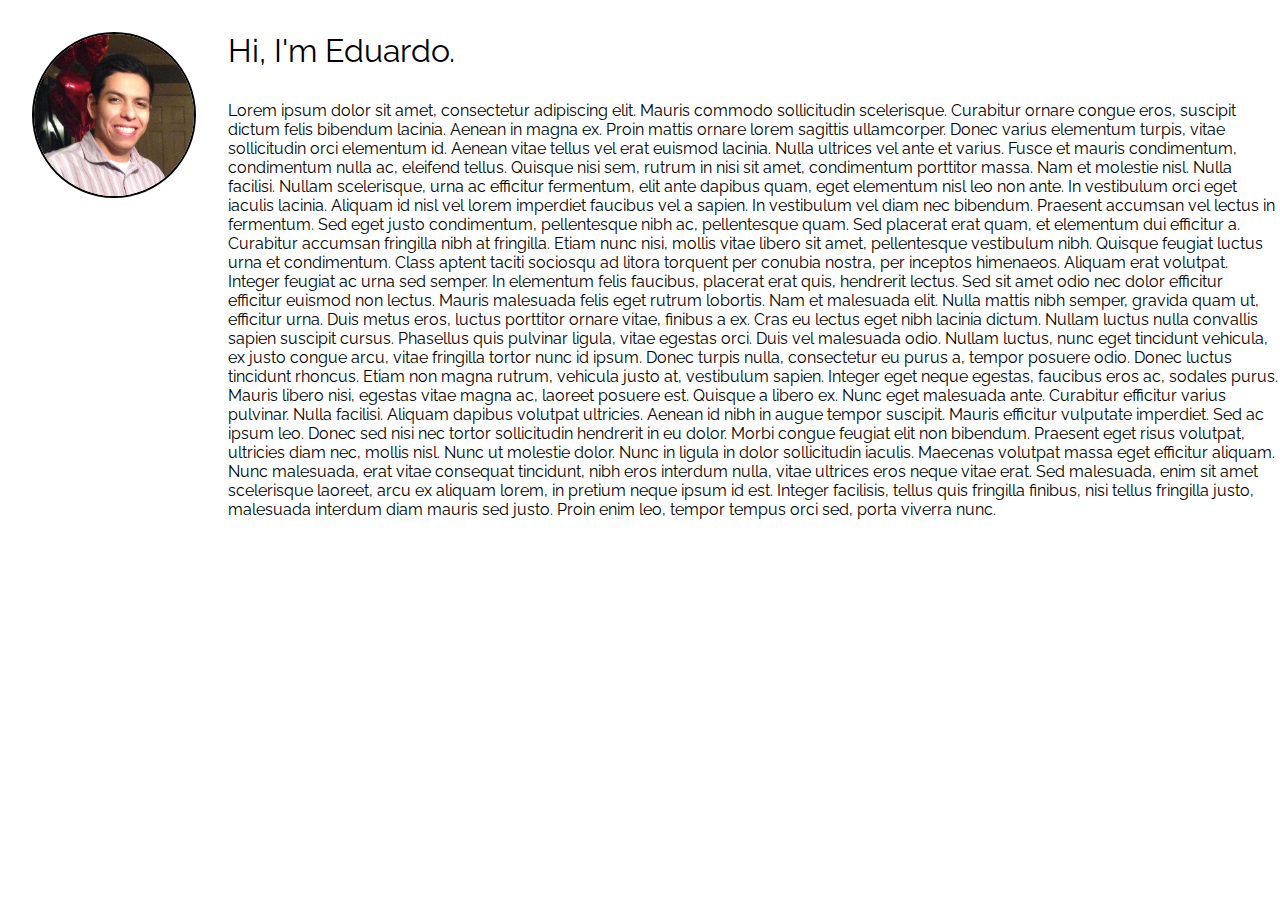
==== index.html @ 6f2fa5bb "Add fixed flexbox sidebar." ====
<!--
__/\\\\\\\\\\\\\\\___/\\\\\\\\\\\\______/\\\\\\\\\\\\___________/\\\\\______
 _\/\\\///////////___\/\\\////////\\\___\/\\\////////\\\_______/\\\///\\\____
  _\/\\\______________\/\\\______\//\\\__\/\\\______\//\\\____/\\\/__\///\\\__
   _\/\\\\\\\\\\\______\/\\\_______\/\\\__\/\\\_______\/\\\___/\\\______\//\\\_
    _\/\\\///////_______\/\\\_______\/\\\__\/\\\_______\/\\\__\/\\\_______\/\\\_
     _\/\\\______________\/\\\_______\/\\\__\/\\\_______\/\\\__\//\\\______/\\\__
      _\/\\\______________\/\\\_______/\\\___\/\\\_______/\\\____\///\\\__/\\\____
       _\/\\\\\\\\\\\\\\\__\/\\\\\\\\\\\\/____\/\\\\\\\\\\\\/_______\///\\\\\/_____
        _\///////////////___\////////////______\////////////___________\/////_______

heyo
-->
<!DOCTYPE html>
<html lang="en">
  <head>
    <meta charset="utf-8">
    <meta name="viewport" content="width=device-width, initial-scale=1">
    <meta name="description" content="This is Eduardo's personal site.">
    <meta name="keywords" content="preciado,jose,eduardo,ejpreciado,eduardojpreciado,eddo,personal,site,code">
    <meta name="author" content="Eduardo J. Preciado">

    <title>EJP</title>
    <link rel="shortcut icon" href="img/favicon.ico" type="image/x-icon">
    <link rel="icon" href="img/favicon.ico" type="image/x-icon">
    <link rel="stylesheet" href="style.css">
    <link href="https://fonts.googleapis.com/css?family=Raleway:400,300,600" rel="stylesheet" type="text/css">
  </head>
  <body>
    <div id="main-container">
      <div id="side-bar">
        <img id="ejp" alt="Eduardo Preciado" src="img/ejp.jpg">
      </div>
      <div id="content">
        <p id="welcome" class="text">Hi, I'm Eduardo.</p>

        <p id="info" class="text">
          Lorem ipsum dolor sit amet, consectetur adipiscing elit. Mauris commodo sollicitudin scelerisque. Curabitur ornare congue eros, suscipit dictum felis bibendum lacinia. Aenean in magna ex. Proin mattis ornare lorem sagittis ullamcorper. Donec varius elementum turpis, vitae sollicitudin orci elementum id. Aenean vitae tellus vel erat euismod lacinia. Nulla ultrices vel ante et varius. Fusce et mauris condimentum, condimentum nulla ac, eleifend tellus. Quisque nisi sem, rutrum in nisi sit amet, condimentum porttitor massa. Nam et molestie nisl. Nulla facilisi.

Nullam scelerisque, urna ac efficitur fermentum, elit ante dapibus quam, eget elementum nisl leo non ante. In vestibulum orci eget iaculis lacinia. Aliquam id nisl vel lorem imperdiet faucibus vel a sapien. In vestibulum vel diam nec bibendum. Praesent accumsan vel lectus in fermentum. Sed eget justo condimentum, pellentesque nibh ac, pellentesque quam. Sed placerat erat quam, et elementum dui efficitur a. Curabitur accumsan fringilla nibh at fringilla.

Etiam nunc nisi, mollis vitae libero sit amet, pellentesque vestibulum nibh. Quisque feugiat luctus urna et condimentum. Class aptent taciti sociosqu ad litora torquent per conubia nostra, per inceptos himenaeos. Aliquam erat volutpat. Integer feugiat ac urna sed semper. In elementum felis faucibus, placerat erat quis, hendrerit lectus. Sed sit amet odio nec dolor efficitur efficitur euismod non lectus. Mauris malesuada felis eget rutrum lobortis. Nam et malesuada elit. Nulla mattis nibh semper, gravida quam ut, efficitur urna. Duis metus eros, luctus porttitor ornare vitae, finibus a ex. Cras eu lectus eget nibh lacinia dictum. Nullam luctus nulla convallis sapien suscipit cursus. Phasellus quis pulvinar ligula, vitae egestas orci. Duis vel malesuada odio.

Nullam luctus, nunc eget tincidunt vehicula, ex justo congue arcu, vitae fringilla tortor nunc id ipsum. Donec turpis nulla, consectetur eu purus a, tempor posuere odio. Donec luctus tincidunt rhoncus. Etiam non magna rutrum, vehicula justo at, vestibulum sapien. Integer eget neque egestas, faucibus eros ac, sodales purus. Mauris libero nisi, egestas vitae magna ac, laoreet posuere est. Quisque a libero ex. Nunc eget malesuada ante. Curabitur efficitur varius pulvinar. Nulla facilisi. Aliquam dapibus volutpat ultricies. Aenean id nibh in augue tempor suscipit. Mauris efficitur vulputate imperdiet.

Sed ac ipsum leo. Donec sed nisi nec tortor sollicitudin hendrerit in eu dolor. Morbi congue feugiat elit non bibendum. Praesent eget risus volutpat, ultricies diam nec, mollis nisl. Nunc ut molestie dolor. Nunc in ligula in dolor sollicitudin iaculis. Maecenas volutpat massa eget efficitur aliquam. Nunc malesuada, erat vitae consequat tincidunt, nibh eros interdum nulla, vitae ultrices eros neque vitae erat. Sed malesuada, enim sit amet scelerisque laoreet, arcu ex aliquam lorem, in pretium neque ipsum id est. Integer facilisis, tellus quis fringilla finibus, nisi tellus fringilla justo, malesuada interdum diam mauris sed justo. Proin enim leo, tempor tempus orci sed, porta viverra nunc.
        </p>
      </div>
    </div>
  </body>
</html>
---- style.css ----
body {
  background-color: white;
  margin: 0;
}

.text {
  font-family: "Raleway", sans-serif;
}

#welcome {
  font-size: 2em;
}

#info {
  font-size: 1em;
}

#main-container {
  display: flex;
  height: 100vh;
}

#side-bar {
  margin: 2em;
}

#content {
  flex: 1 1 auto;
  overflow: auto;
}

#ejp {
  width: 10em;
  border-radius: 50%;
  border-style: solid;
  border-width: 2.5px;
}
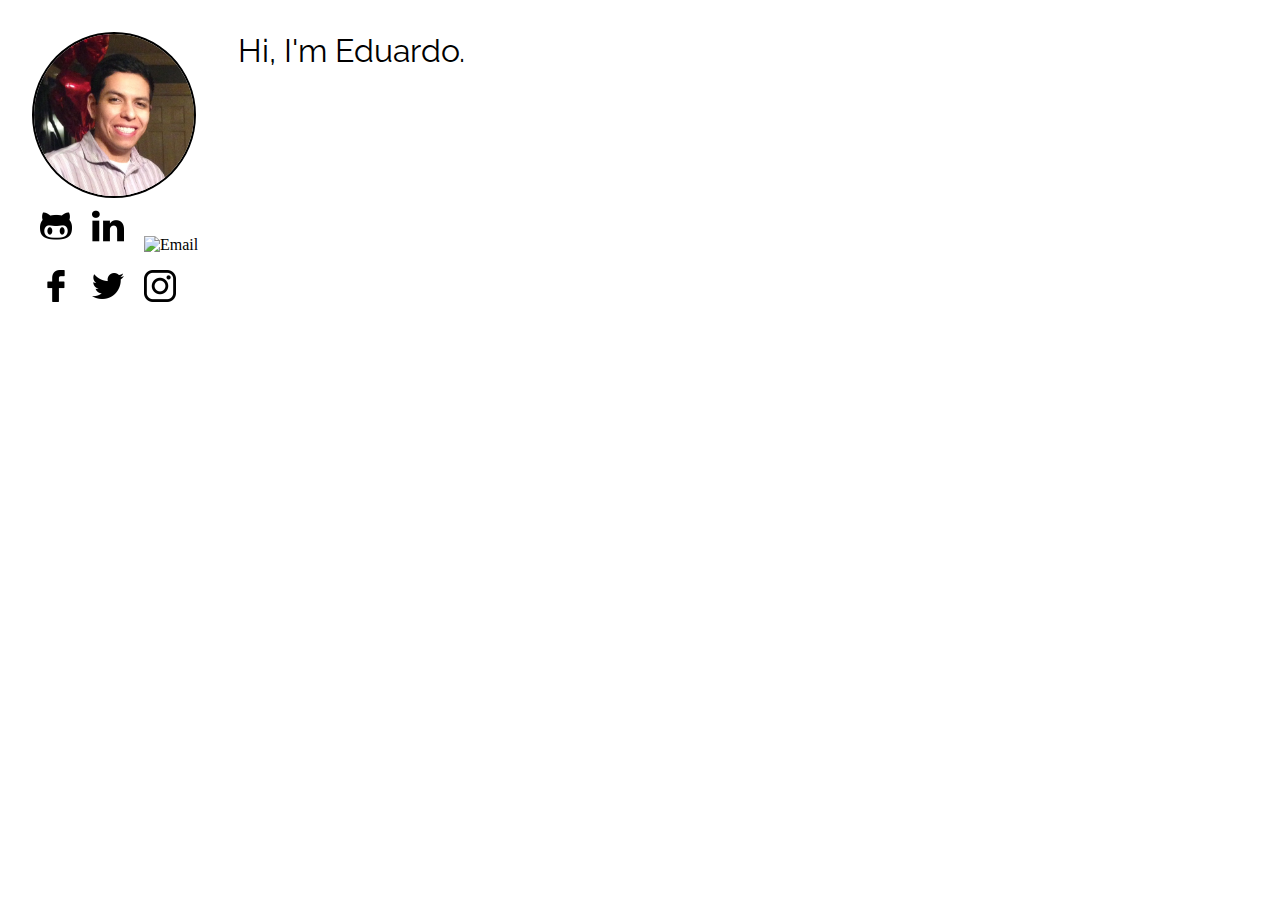
==== commit c7225391: "Add social media icons." ====
--- a/index.html
+++ b/index.html
@@ -30,20 +30,23 @@
     <div id="main-container">
       <div id="side-bar">
         <img id="ejp" alt="Eduardo Preciado" src="img/ejp.jpg">
+
+        <div id="icon-row">
+          <img class="icon" alt="Github" src="img/icon/gh.png">
+          <img class="icon" alt="LinkedIn" src="img/icon/li.png">
+          <img class="icon" alt="Email" src="img/icon/em.png">
+        </div>
+
+        <div id="icon-row">
+          <img class="icon" alt="Facebook" src="img/icon/fb.png">
+          <img class="icon" alt="Twitter" src="img/icon/tw.png">
+          <img class="icon" alt="Instagram" src="img/icon/ig.png">
+        </div>
       </div>
       <div id="content">
         <p id="welcome" class="text">Hi, I'm Eduardo.</p>
 
         <p id="info" class="text">
-          Lorem ipsum dolor sit amet, consectetur adipiscing elit. Mauris commodo sollicitudin scelerisque. Curabitur ornare congue eros, suscipit dictum felis bibendum lacinia. Aenean in magna ex. Proin mattis ornare lorem sagittis ullamcorper. Donec varius elementum turpis, vitae sollicitudin orci elementum id. Aenean vitae tellus vel erat euismod lacinia. Nulla ultrices vel ante et varius. Fusce et mauris condimentum, condimentum nulla ac, eleifend tellus. Quisque nisi sem, rutrum in nisi sit amet, condimentum porttitor massa. Nam et molestie nisl. Nulla facilisi.
-
-Nullam scelerisque, urna ac efficitur fermentum, elit ante dapibus quam, eget elementum nisl leo non ante. In vestibulum orci eget iaculis lacinia. Aliquam id nisl vel lorem imperdiet faucibus vel a sapien. In vestibulum vel diam nec bibendum. Praesent accumsan vel lectus in fermentum. Sed eget justo condimentum, pellentesque nibh ac, pellentesque quam. Sed placerat erat quam, et elementum dui efficitur a. Curabitur accumsan fringilla nibh at fringilla.
-
-Etiam nunc nisi, mollis vitae libero sit amet, pellentesque vestibulum nibh. Quisque feugiat luctus urna et condimentum. Class aptent taciti sociosqu ad litora torquent per conubia nostra, per inceptos himenaeos. Aliquam erat volutpat. Integer feugiat ac urna sed semper. In elementum felis faucibus, placerat erat quis, hendrerit lectus. Sed sit amet odio nec dolor efficitur efficitur euismod non lectus. Mauris malesuada felis eget rutrum lobortis. Nam et malesuada elit. Nulla mattis nibh semper, gravida quam ut, efficitur urna. Duis metus eros, luctus porttitor ornare vitae, finibus a ex. Cras eu lectus eget nibh lacinia dictum. Nullam luctus nulla convallis sapien suscipit cursus. Phasellus quis pulvinar ligula, vitae egestas orci. Duis vel malesuada odio.
-
-Nullam luctus, nunc eget tincidunt vehicula, ex justo congue arcu, vitae fringilla tortor nunc id ipsum. Donec turpis nulla, consectetur eu purus a, tempor posuere odio. Donec luctus tincidunt rhoncus. Etiam non magna rutrum, vehicula justo at, vestibulum sapien. Integer eget neque egestas, faucibus eros ac, sodales purus. Mauris libero nisi, egestas vitae magna ac, laoreet posuere est. Quisque a libero ex. Nunc eget malesuada ante. Curabitur efficitur varius pulvinar. Nulla facilisi. Aliquam dapibus volutpat ultricies. Aenean id nibh in augue tempor suscipit. Mauris efficitur vulputate imperdiet.
-
-Sed ac ipsum leo. Donec sed nisi nec tortor sollicitudin hendrerit in eu dolor. Morbi congue feugiat elit non bibendum. Praesent eget risus volutpat, ultricies diam nec, mollis nisl. Nunc ut molestie dolor. Nunc in ligula in dolor sollicitudin iaculis. Maecenas volutpat massa eget efficitur aliquam. Nunc malesuada, erat vitae consequat tincidunt, nibh eros interdum nulla, vitae ultrices eros neque vitae erat. Sed malesuada, enim sit amet scelerisque laoreet, arcu ex aliquam lorem, in pretium neque ipsum id est. Integer facilisis, tellus quis fringilla finibus, nisi tellus fringilla justo, malesuada interdum diam mauris sed justo. Proin enim leo, tempor tempus orci sed, porta viverra nunc.
         </p>
       </div>
     </div>
--- a/style.css
+++ b/style.css
@@ -35,3 +35,14 @@
   border-style: solid;
   border-width: 2.5px;
 } 
+
+.icon {
+  width: 2em;
+  margin: .5em;
+}
+
+#icon-row {
+  align-items: stretch;
+  flex-wrap: nowrap;
+  justify-content: space-between;
+}
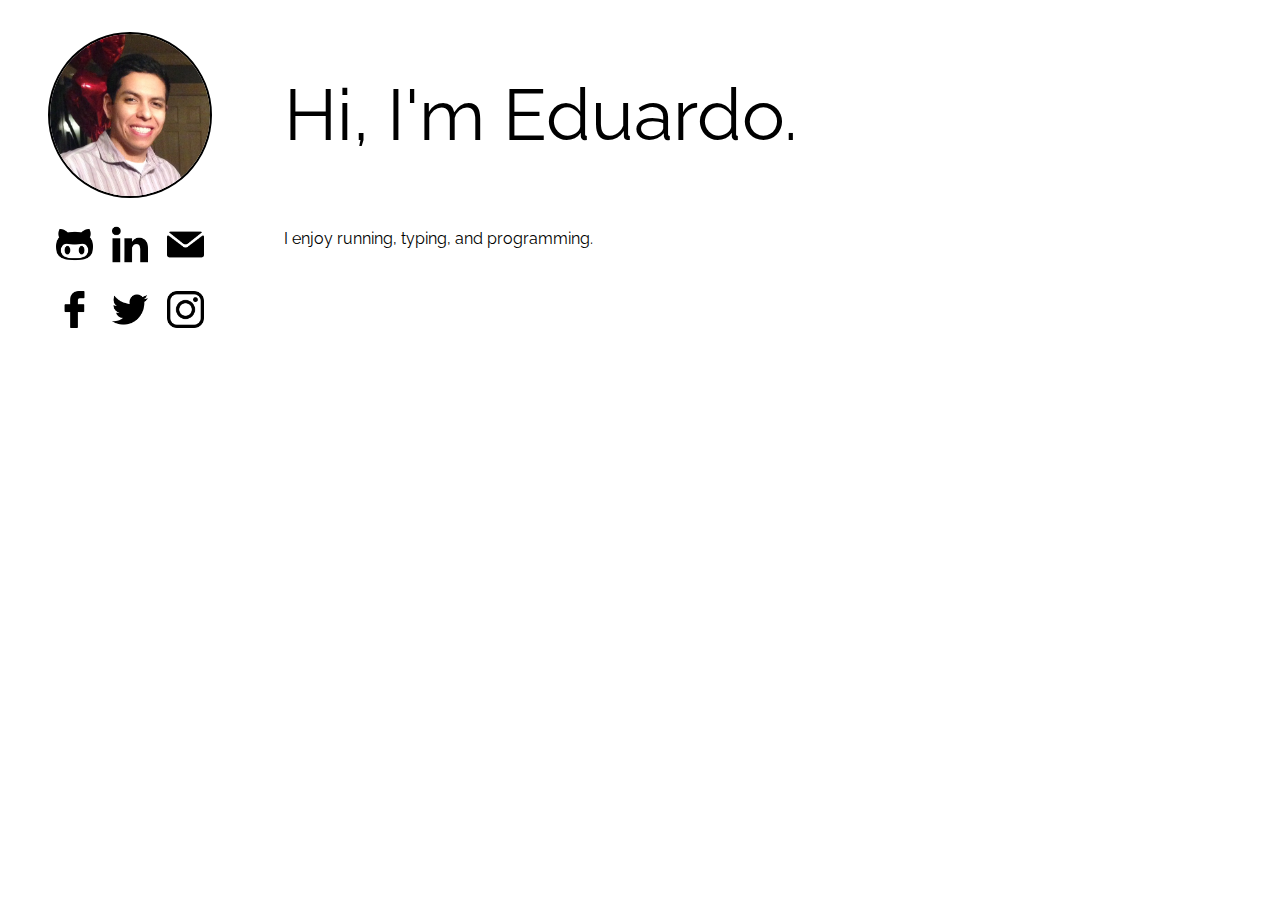
==== commit 5e5d6903: "Add links to icons." ====
--- a/index.html
+++ b/index.html
@@ -32,21 +32,22 @@
         <img id="ejp" alt="Eduardo Preciado" src="img/ejp.jpg">
 
         <div id="icon-row">
-          <img class="icon" alt="Github" src="img/icon/gh.png">
-          <img class="icon" alt="LinkedIn" src="img/icon/li.png">
-          <img class="icon" alt="Email" src="img/icon/em.png">
+          <a href="http://github.com/ejpreciado"><img class="icon" alt="Github" src="img/icon/gh.png"></a>
+          <a href="http://linkedin.com/in/ejpreciado"><img class="icon" alt="LinkedIn" src="img/icon/li.png"></a>
+          <a href="mailto:hi@ejpreciado.com"><img class="icon" alt="Email" src="img/icon/em.png"></a>
         </div>
 
         <div id="icon-row">
-          <img class="icon" alt="Facebook" src="img/icon/fb.png">
-          <img class="icon" alt="Twitter" src="img/icon/tw.png">
-          <img class="icon" alt="Instagram" src="img/icon/ig.png">
+          <a href="http://facebook.com/ejpreciado"><img class="icon" alt="Facebook" src="img/icon/fb.png"></a>
+          <a href="http://twitter.com/ejpreciado"><img class="icon" alt="Twitter" src="img/icon/tw.png"></a>
+          <a href="http://instagram.com/ejpreciado"><img class="icon" alt="Instagram" src="img/icon/ig.png"></a>
         </div>
       </div>
       <div id="content">
         <p id="welcome" class="text">Hi, I'm Eduardo.</p>
 
         <p id="info" class="text">
+          I enjoy running, typing, and programming. 
         </p>
       </div>
     </div>
--- a/style.css
+++ b/style.css
@@ -8,7 +8,7 @@
 }
 
 #welcome {
-  font-size: 2em;
+  font-size: 4.5em;
 }
 
 #info {
@@ -21,12 +21,13 @@
 }
 
 #side-bar {
-  margin: 2em;
+  margin: 2em 3em 2em;
 }
 
 #content {
   flex: 1 1 auto;
   overflow: auto;
+  margin-left: 1.5em;
 }
 
 #ejp {
@@ -34,15 +35,16 @@
   border-radius: 50%;
   border-style: solid;
   border-width: 2.5px;
+  margin-bottom: 1em;
 } 
 
 .icon {
-  width: 2em;
-  margin: .5em;
+  max-width: 2.3em;
+  margin: .5em .5em 1em;
 }
 
 #icon-row {
-  align-items: stretch;
-  flex-wrap: nowrap;
+  display: flex;
+  align-items: center;
   justify-content: space-between;
 }
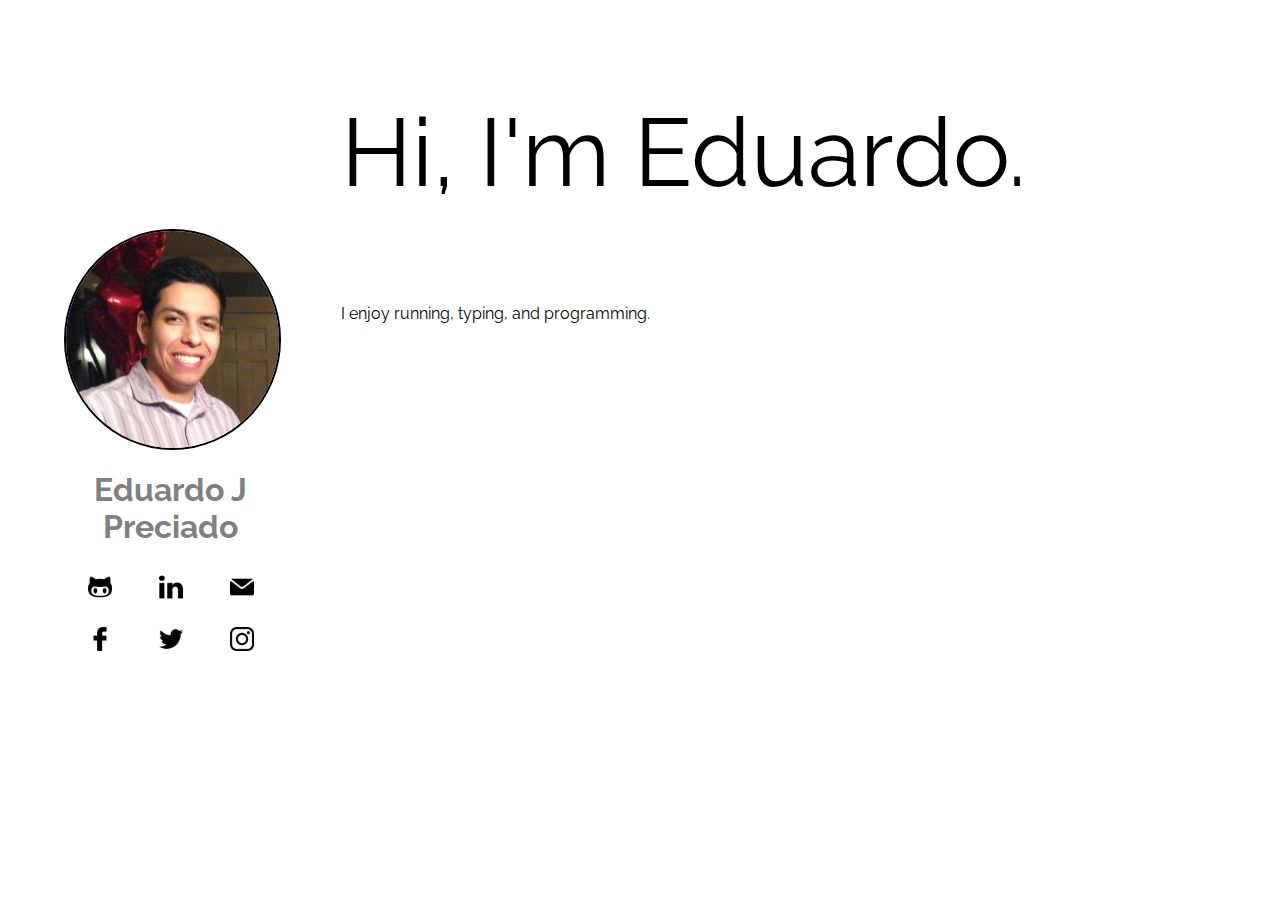
==== commit 1597a9ca: "Update side-bar styling" ====
--- a/index.html
+++ b/index.html
@@ -27,10 +27,14 @@
     <link href="https://fonts.googleapis.com/css?family=Raleway:400,300,600" rel="stylesheet" type="text/css">
   </head>
   <body>
-    <div id="main-container">
-      <div id="side-bar">
+    <div id="page-container">
+      <div id="profile">
         <img id="ejp" alt="Eduardo Preciado" src="img/ejp.jpg">
-
+        
+        <h1 id="name">
+          Eduardo J Preciado
+        </h1>
+        
         <div id="icon-row">
           <a href="http://github.com/ejpreciado"><img class="icon" alt="Github" src="img/icon/gh.png"></a>
           <a href="http://linkedin.com/in/ejpreciado"><img class="icon" alt="LinkedIn" src="img/icon/li.png"></a>
@@ -44,9 +48,9 @@
         </div>
       </div>
       <div id="content">
-        <p id="welcome" class="text">Hi, I'm Eduardo.</p>
+        <p id="welcome">Hi, I'm Eduardo.</p>
 
-        <p id="info" class="text">
+        <p id="info">
           I enjoy running, typing, and programming. 
         </p>
       </div>
--- a/style.css
+++ b/style.css
@@ -1,50 +1,86 @@
-body {
-  background-color: white;
+/* general */
+html, body {
+  height: 100%;
+  width: 100%;
   margin: 0;
+  padding: 0;
+  font-family: 'Raleway', sans-serif;
 }
 
-.text {
-  font-family: "Raleway", sans-serif;
+#page-container {
+  display: flex;
+  height: 100%;
+  width: 100%;
+  padding-bottom: 0%;
+  margin-bottom: 0%;
 }
 
-#welcome {
-  font-size: 4.5em;
+a {
+  text-decoration: underline;
+  cursor: pointer;
+  cursor: hand;
 }
 
-#info {
-  font-size: 1em;
+/* profile */
+#profile {
+  display: flex;
+  flex-direction: column;
+  justify-content: center;
+  height: 100%;
+  max-width: 16.67%;
+  text-align: center;
+  margin: 0em 4em 0em;
 }
 
-#main-container {
-  display: flex;
-  height: 100vh;
-}
-
-#side-bar {
-  margin: 2em 3em 2em;
-}
-
-#content {
-  flex: 1 1 auto;
-  overflow: auto;
-  margin-left: 1.5em;
+#name {
+  color: gray;
 }
 
 #ejp {
-  width: 10em;
+  width: 100%;
   border-radius: 50%;
   border-style: solid;
   border-width: 2.5px;
-  margin-bottom: 1em;
 } 
-
-.icon {
-  max-width: 2.3em;
-  margin: .5em .5em 1em;
-}
 
 #icon-row {
   display: flex;
   align-items: center;
-  justify-content: space-between;
+  justify-content: space-around;
 }
+
+.icon {
+  max-width: 1.5em;
+  margin: .5em .5em 1em;
+}
+
+/* information */
+#content {
+  height: 100%;
+  flex: 1 1 auto;
+  overflow: auto;
+}
+
+#welcome {
+  font-size: 6em;
+}
+
+@media (max-width:600px) {
+  #page-container {
+    flex-wrap: wrap;
+  }
+
+  #profile {
+    width: 100%;
+    height: initial;
+  }
+
+  #ejp {
+    margin: auto;
+    width: 100%;
+  }
+
+  .icon {
+    width: auto;
+  }
+}
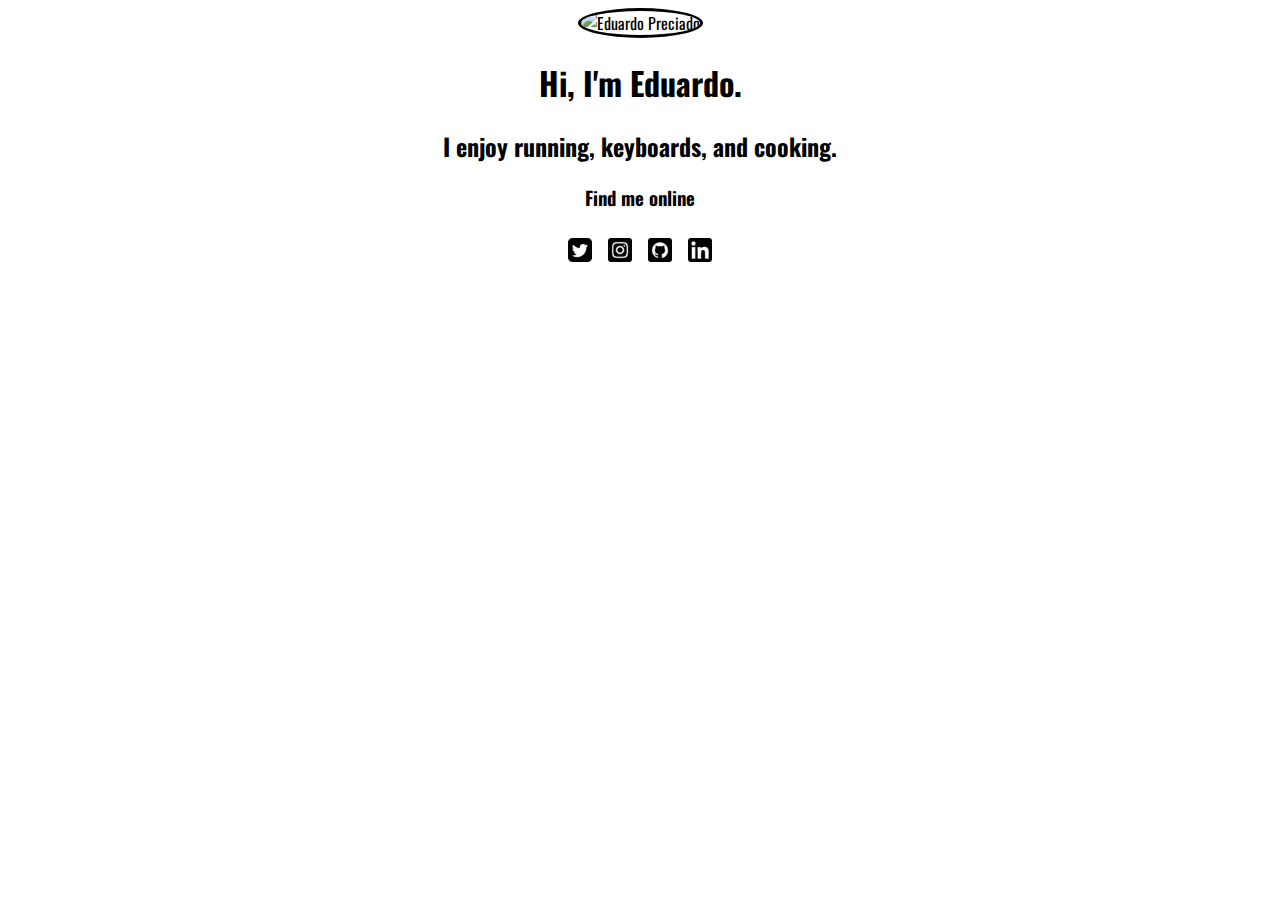
==== commit a98b6749: "Update copy and info on index page" ====
--- a/index.html
+++ b/index.html
@@ -13,47 +13,63 @@
 -->
 <!DOCTYPE html>
 <html lang="en">
-  <head>
-    <meta charset="utf-8">
-    <meta name="viewport" content="width=device-width, initial-scale=1">
-    <meta name="description" content="This is Eduardo's personal site.">
-    <meta name="keywords" content="preciado,jose,eduardo,ejpreciado,eduardojpreciado,eddo,personal,site,code">
-    <meta name="author" content="Eduardo J. Preciado">
 
-    <title>EJP</title>
-    <link rel="shortcut icon" href="img/favicon.ico" type="image/x-icon">
-    <link rel="icon" href="img/favicon.ico" type="image/x-icon">
-    <link rel="stylesheet" href="style.css">
-    <link href="https://fonts.googleapis.com/css?family=Raleway:400,300,600" rel="stylesheet" type="text/css">
-  </head>
-  <body>
-    <div id="page-container">
-      <div id="profile">
-        <img id="ejp" alt="Eduardo Preciado" src="img/ejp.jpg">
-        
-        <h1 id="name">
-          Eduardo J Preciado
-        </h1>
-        
-        <div id="icon-row">
-          <a href="http://github.com/ejpreciado"><img class="icon" alt="Github" src="img/icon/gh.png"></a>
-          <a href="http://linkedin.com/in/ejpreciado"><img class="icon" alt="LinkedIn" src="img/icon/li.png"></a>
-          <a href="mailto:hi@ejpreciado.com"><img class="icon" alt="Email" src="img/icon/em.png"></a>
-        </div>
+<head>
+  <meta charset="utf-8" />
+  <meta name="viewport" content="width=device-width, initial-scale=1" />
+  <meta name="description" content="This is Eduardo's personal site." />
+  <meta name="keywords" content="preciado,jose,eduardo,ejpreciado,eduardojpreciado,eddo,personal,site,code" />
+  <meta name="author" content="Eduardo J. Preciado" />
 
-        <div id="icon-row">
-          <a href="http://facebook.com/ejpreciado"><img class="icon" alt="Facebook" src="img/icon/fb.png"></a>
-          <a href="http://twitter.com/ejpreciado"><img class="icon" alt="Twitter" src="img/icon/tw.png"></a>
-          <a href="http://instagram.com/ejpreciado"><img class="icon" alt="Instagram" src="img/icon/ig.png"></a>
-        </div>
+  <title>EJP</title>
+  <link rel="shortcut icon" href="img/favicon.ico" type="image/x-icon" />
+  <link rel="icon" href="img/favicon.ico" type="image/x-icon" />
+  <link rel="stylesheet" href="style.css" />
+  <link rel="preconnect" href="https://fonts.googleapis.com" />
+  <link rel="preconnect" href="https://fonts.gstatic.com" crossorigin />
+  <link href="https://fonts.googleapis.com/css2?family=Oswald:wght@300&display=swap" rel="stylesheet" />
+</head>
+
+<body>
+  <div id="page-container">
+    <div id="content">
+      <img id="ejp" alt="Eduardo Preciado" src="img/ejp.png">
+
+      <div id="welcome">
+        <h1>Hi, I'm Eduardo.</h1>
       </div>
-      <div id="content">
-        <p id="welcome">Hi, I'm Eduardo.</p>
 
-        <p id="info">
-          I enjoy running, typing, and programming. 
-        </p>
+      <div id="info">
+        <h2>I enjoy running, keyboards, and cooking.</h2>
+      </div>
+
+      <div id="social">
+        <h3>Find me online</h3>
+        <ul id="icons">
+          <li>
+            <a href="https://twitter.com/ejpreciado">
+              <img class="icon" alt="Twitter" src="img/icon/twitter.png" />
+            </a>
+          </li>
+          <li>
+            <a href="https://instagram.com/ejpreciado">
+              <img class="icon" alt="Instagram" src="img/icon/instagram.png" />
+            </a>
+          </li>
+          <li>
+            <a href="https://github.com/ejpreciado">
+              <img class="icon" alt="Github" src="img/icon/github.png" />
+            </a>
+          </li>
+          <li>
+            <a href="https://linkedin.com/in/ejpreciado">
+              <img class="icon" alt="Linkedin" src="img/icon/linkedin.png" />
+            </a>
+          </li>
+        </ul>
       </div>
     </div>
-  </body>
-</html>
+  </div>
+</body>
+
+</html>--- a/style.css
+++ b/style.css
@@ -1,52 +1,20 @@
 /* general */
-html, body {
-  height: 100%;
-  width: 100%;
-  margin: 0;
-  padding: 0;
-  font-family: 'Raleway', sans-serif;
-}
-
 #page-container {
   display: flex;
   height: 100%;
   width: 100%;
-  padding-bottom: 0%;
-  margin-bottom: 0%;
+  font-family: 'Oswald', sans-serif;
+  text-align: center;
+  justify-content: center;
 }
 
-a {
-  text-decoration: underline;
-  cursor: pointer;
-  cursor: hand;
-}
-
-/* profile */
-#profile {
+#icons {
+  list-style: none;
   display: flex;
-  flex-direction: column;
+  flex-direction: row;
   justify-content: center;
-  height: 100%;
-  max-width: 16.67%;
-  text-align: center;
-  margin: 0em 4em 0em;
-}
-
-#name {
-  color: gray;
-}
-
-#ejp {
-  width: 100%;
-  border-radius: 50%;
-  border-style: solid;
-  border-width: 2.5px;
-} 
-
-#icon-row {
-  display: flex;
-  align-items: center;
-  justify-content: space-around;
+  margin: 0;
+  padding: 0;
 }
 
 .icon {
@@ -54,33 +22,7 @@
   margin: .5em .5em 1em;
 }
 
-/* information */
-#content {
-  height: 100%;
-  flex: 1 1 auto;
-  overflow: auto;
+#ejp {
+  border-radius: 50%;
+  border-style: solid;
 }
-
-#welcome {
-  font-size: 6em;
-}
-
-@media (max-width:600px) {
-  #page-container {
-    flex-wrap: wrap;
-  }
-
-  #profile {
-    width: 100%;
-    height: initial;
-  }
-
-  #ejp {
-    margin: auto;
-    width: 100%;
-  }
-
-  .icon {
-    width: auto;
-  }
-}
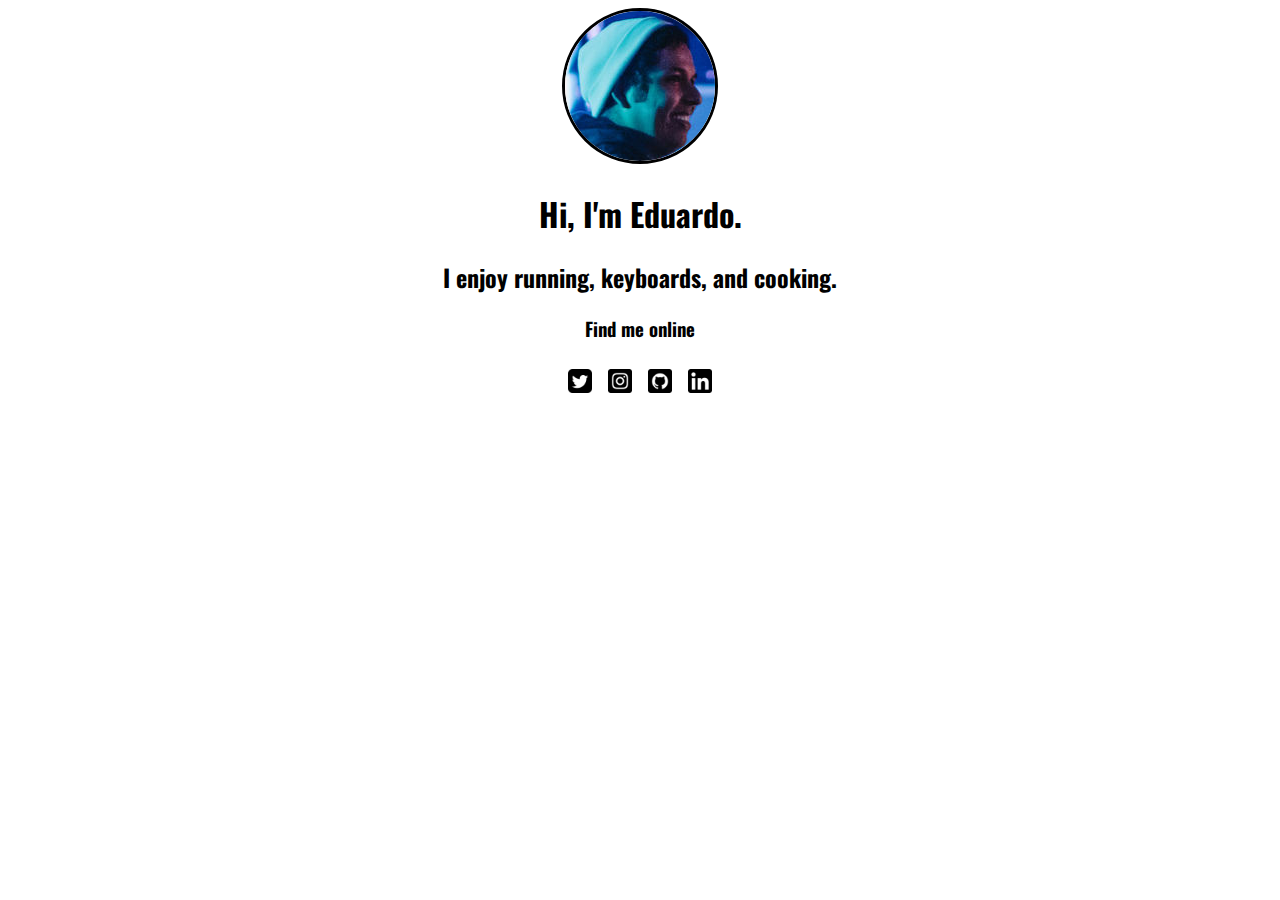
==== commit 6a189e4d: "Fix prettier formatting" ====
--- a/index.html
+++ b/index.html
@@ -13,63 +13,71 @@
 -->
 <!DOCTYPE html>
 <html lang="en">
+  <head>
+    <meta charset="utf-8" />
+    <meta name="viewport" content="width=device-width, initial-scale=1" />
+    <meta name="description" content="This is Eduardo's personal site." />
+    <meta
+      name="keywords"
+      content="preciado,jose,eduardo,ejpreciado,eduardojpreciado,eddo,personal,site,code"
+    />
+    <meta name="author" content="Eduardo J. Preciado" />
 
-<head>
-  <meta charset="utf-8" />
-  <meta name="viewport" content="width=device-width, initial-scale=1" />
-  <meta name="description" content="This is Eduardo's personal site." />
-  <meta name="keywords" content="preciado,jose,eduardo,ejpreciado,eduardojpreciado,eddo,personal,site,code" />
-  <meta name="author" content="Eduardo J. Preciado" />
+    <title>EJP</title>
+    <link rel="shortcut icon" href="img/favicon.ico" type="image/x-icon" />
+    <link rel="icon" href="img/favicon.ico" type="image/x-icon" />
+    <link rel="stylesheet" href="style.css" />
+    <link rel="preconnect" href="https://fonts.googleapis.com" />
+    <link rel="preconnect" href="https://fonts.gstatic.com" crossorigin />
+    <link
+      href="https://fonts.googleapis.com/css2?family=Oswald:wght@300&display=swap"
+      rel="stylesheet"
+    />
+  </head>
 
-  <title>EJP</title>
-  <link rel="shortcut icon" href="img/favicon.ico" type="image/x-icon" />
-  <link rel="icon" href="img/favicon.ico" type="image/x-icon" />
-  <link rel="stylesheet" href="style.css" />
-  <link rel="preconnect" href="https://fonts.googleapis.com" />
-  <link rel="preconnect" href="https://fonts.gstatic.com" crossorigin />
-  <link href="https://fonts.googleapis.com/css2?family=Oswald:wght@300&display=swap" rel="stylesheet" />
-</head>
+  <body>
+    <div id="page-container">
+      <div id="content">
+        <img id="ejp" alt="Eduardo Preciado" src="img/ejp.png" />
 
-<body>
-  <div id="page-container">
-    <div id="content">
-      <img id="ejp" alt="Eduardo Preciado" src="img/ejp.png">
+        <div id="welcome">
+          <h1>Hi, I'm Eduardo.</h1>
+        </div>
 
-      <div id="welcome">
-        <h1>Hi, I'm Eduardo.</h1>
-      </div>
+        <div id="info">
+          <h2>I enjoy running, keyboards, and cooking.</h2>
+        </div>
 
-      <div id="info">
-        <h2>I enjoy running, keyboards, and cooking.</h2>
-      </div>
-
-      <div id="social">
-        <h3>Find me online</h3>
-        <ul id="icons">
-          <li>
-            <a href="https://twitter.com/ejpreciado">
-              <img class="icon" alt="Twitter" src="img/icon/twitter.png" />
-            </a>
-          </li>
-          <li>
-            <a href="https://instagram.com/ejpreciado">
-              <img class="icon" alt="Instagram" src="img/icon/instagram.png" />
-            </a>
-          </li>
-          <li>
-            <a href="https://github.com/ejpreciado">
-              <img class="icon" alt="Github" src="img/icon/github.png" />
-            </a>
-          </li>
-          <li>
-            <a href="https://linkedin.com/in/ejpreciado">
-              <img class="icon" alt="Linkedin" src="img/icon/linkedin.png" />
-            </a>
-          </li>
-        </ul>
+        <div id="social">
+          <h3>Find me online</h3>
+          <ul id="icons">
+            <li>
+              <a href="https://twitter.com/ejpreciado">
+                <img class="icon" alt="Twitter" src="img/icon/twitter.png" />
+              </a>
+            </li>
+            <li>
+              <a href="https://instagram.com/ejpreciado">
+                <img
+                  class="icon"
+                  alt="Instagram"
+                  src="img/icon/instagram.png"
+                />
+              </a>
+            </li>
+            <li>
+              <a href="https://github.com/ejpreciado">
+                <img class="icon" alt="Github" src="img/icon/github.png" />
+              </a>
+            </li>
+            <li>
+              <a href="https://linkedin.com/in/ejpreciado">
+                <img class="icon" alt="Linkedin" src="img/icon/linkedin.png" />
+              </a>
+            </li>
+          </ul>
+        </div>
       </div>
     </div>
-  </div>
-</body>
-
-</html>+  </body>
+</html>
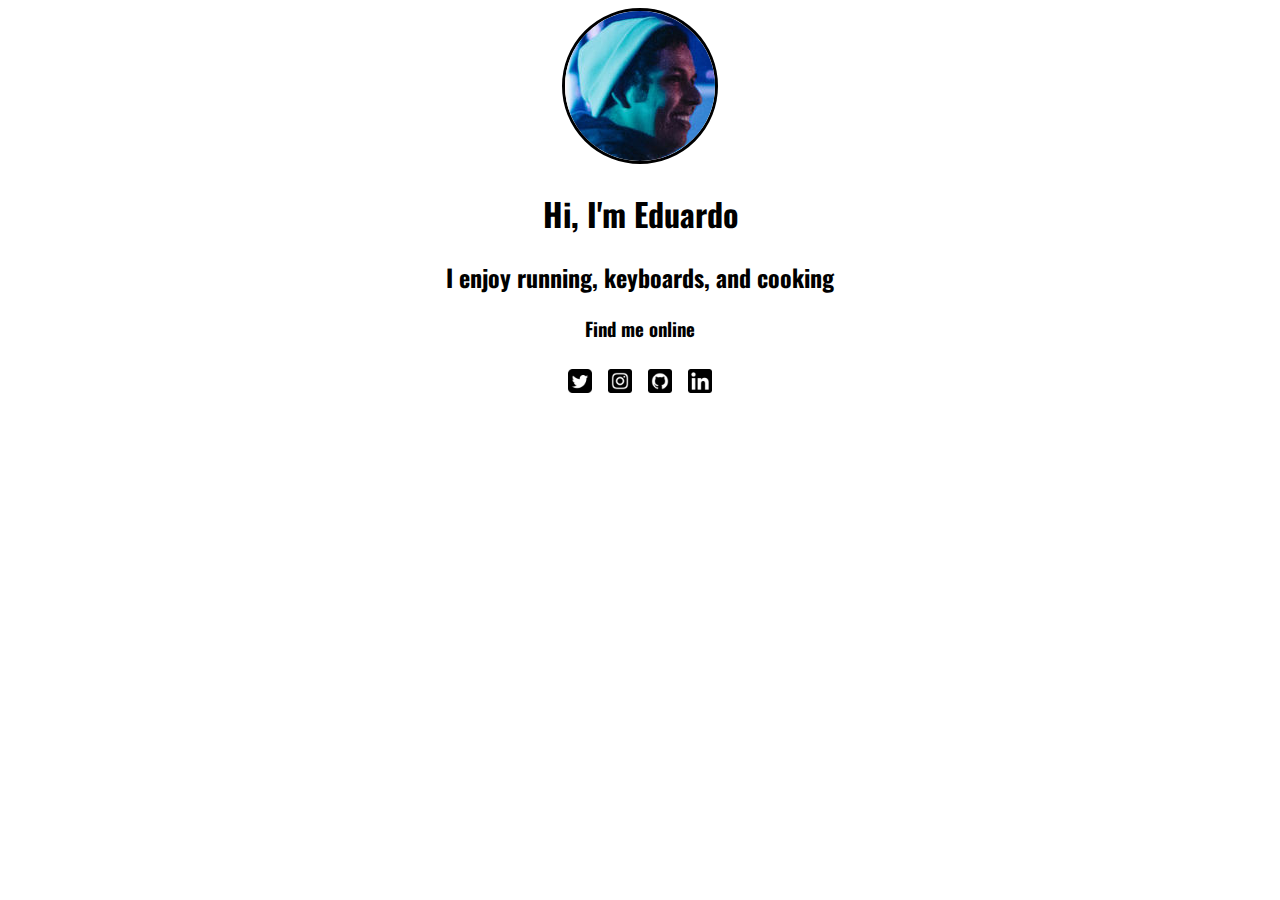
==== commit d38d648d: "Remove punctuation" ====
--- a/index.html
+++ b/index.html
@@ -27,6 +27,7 @@
     <link rel="shortcut icon" href="img/favicon.ico" type="image/x-icon" />
     <link rel="icon" href="img/favicon.ico" type="image/x-icon" />
     <link rel="stylesheet" href="style.css" />
+    <link rel="stylesheet" href="fade.css" />
     <link rel="preconnect" href="https://fonts.googleapis.com" />
     <link rel="preconnect" href="https://fonts.gstatic.com" crossorigin />
     <link
@@ -37,15 +38,15 @@
 
   <body>
     <div id="page-container">
-      <div id="content">
+      <div id="content" class="fade-in">
         <img id="ejp" alt="Eduardo Preciado" src="img/ejp.png" />
 
         <div id="welcome">
-          <h1>Hi, I'm Eduardo.</h1>
+          <h1>Hi, I'm Eduardo</h1>
         </div>
 
         <div id="info">
-          <h2>I enjoy running, keyboards, and cooking.</h2>
+          <h2>I enjoy running, keyboards, and cooking</h2>
         </div>
 
         <div id="social">
--- a/fade.css
+++ b/fade.css
@@ -0,0 +1,50 @@
+.fade-in {
+  animation: fadeIn ease 3s;
+  -webkit-animation: fadeIn ease 3s;
+  -moz-animation: fadeIn ease 3s;
+  -o-animation: fadeIn ease 3s;
+  -ms-animation: fadeIn ease 3s;
+}
+@keyframes fadeIn {
+  0% {
+    opacity:0;
+  }
+  100% {
+    opacity:1;
+  }
+}
+
+@-moz-keyframes fadeIn {
+  0% {
+    opacity:0;
+  }
+  100% {
+    opacity:1;
+  }
+}
+
+@-webkit-keyframes fadeIn {
+  0% {
+    opacity:0;
+  }
+  100% {
+    opacity:1;
+  }
+}
+
+@-o-keyframes fadeIn {
+  0% {
+    opacity:0;
+  }
+  100% {
+    opacity:1;
+  }
+}
+
+@-ms-keyframes fadeIn {
+  0% {
+    opacity:0;
+  }
+  100% {
+    opacity:1;
+}
